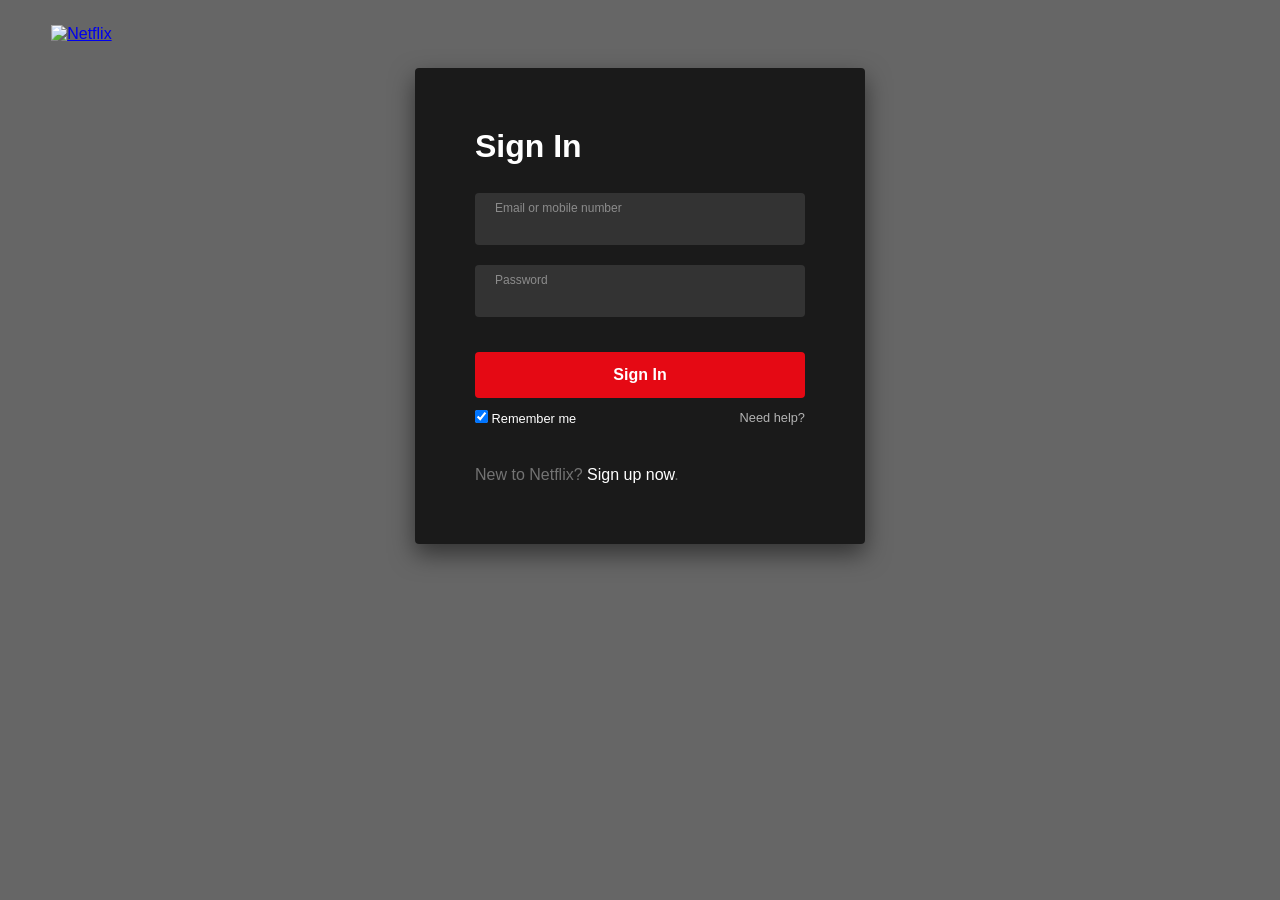
==== signin.html @ d0b5bb9f "Feat: Completed dynamic Netflix portal with flat DB backend" ====
<!DOCTYPE html>
<html lang="en">
<head>
    <meta charset="UTF-8">
    <meta name="viewport" content="width=device-width, initial-scale=1.0">
    <title>Netflix - Sign In</title>
    <link rel="stylesheet" href="style.css">
</head>
<body class="auth-body">
    <div class="auth-header">
        <a href="index.html">
            <img src="https://upload.wikimedia.org/wikipedia/commons/0/08/Netflix_2015_logo.svg" alt="Netflix" class="logo">
        </a>
    </div>

    <div class="auth-card">
        <h2>Sign In</h2>
        <form id="loginForm">
            <div class="input-group">
                <input type="text" id="loginEmail" required>
                <label>Email or mobile number</label>
                <span class="error-msg" id="emailError"></span>
            </div>
            <div class="input-group">
                <input type="password" id="loginPassword" required>
                <label>Password</label>
                <span class="error-msg" id="passwordError"></span>
            </div>
            <button type="submit" class="btn-auth-submit">Sign In</button>
            
            <div class="auth-help">
                <div>
                    <input type="checkbox" id="rememberMe" checked>
                    <label for="rememberMe" class="remember-label">Remember me</label>
                </div>
                <a href="#">Need help?</a>
            </div>
        </form>

        <div class="auth-switch">
            <p>New to Netflix? <a href="signup.html">Sign up now</a>.</p>
        </div>
    </div>
    <script src="script.js"></script>
</body>
</html>
---- style.css ----
/* ==========================================================================
   1. RESET & BASE CONFIGURATION
   ========================================================================== */
   * {
    margin: 0;
    padding: 0;
    box-sizing: border-box;
    font-family: 'Helvetica Neue', Helvetica, Arial, sans-serif;
}

body {
    background-color: #141414;
    color: #ffffff;
    overflow-x: hidden;
}

/* ==========================================================================
   2. INDEX / LANDING PAGE STYLES
   ========================================================================== */
.hero {
    background: linear-gradient(to bottom, rgba(0,0,0,0.8) 0%, rgba(0,0,0,0.2) 60%, rgba(0,0,0,0.95) 100%), 
                url('https://images.unsplash.com/photo-1574267432553-4b4628081c31?q=80&w=1600'); 
    background-size: cover;
    background-position: center;
    height: 95vh;
    position: relative;
    display: flex;
    flex-direction: column;
}

.navbar {
    display: flex;
    justify-content: space-between;
    align-items: center;
    padding: 25px 6%;
    z-index: 10;
}

.logo {
    height: 42px;
}

.nav-buttons {
    display: flex;
    align-items: center;
    gap: 15px;
}

.lang-btn {
    background: rgba(0, 0, 0, 0.6);
    color: #fff;
    border: 1px solid rgba(255,255,255,0.3);
    padding: 6px 15px;
    border-radius: 4px;
    font-size: 0.9rem;
}

.btn-signin {
    background-color: #E50914;
    color: #fff;
    text-decoration: none;
    padding: 7px 17px;
    font-size: 0.9rem;
    font-weight: 600;
    border-radius: 4px;
    transition: background 0.2s;
}

.btn-signin:hover { 
    background-color: #c40812; 
}

.hero-content {
    margin: auto;
    text-align: center;
    max-width: 800px;
    padding: 0 20px;
    z-index: 5;
    text-shadow: 0px 4px 10px rgba(0,0,0,0.9);
}

.hero-content h1 {
    font-size: 3.2rem;
    font-weight: 900;
    margin-bottom: 15px;
    line-height: 1.1;
}

.hero-content .subtitle { 
    font-size: 1.5rem; 
    margin-bottom: 25px; 
}

.hero-content .email-text { 
    font-size: 1.2rem; 
    margin-bottom: 20px; 
}

.email-form { 
    display: flex; 
    justify-content: center; 
    gap: 8px; 
}

.email-form input {
    width: 450px;
    padding: 18px;
    background: rgba(15, 15, 15, 0.7);
    border: 1px solid rgba(255, 255, 255, 0.3);
    color: #fff;
    font-size: 1rem;
    border-radius: 4px;
}

.email-form input:focus { 
    border-color: #E50914; 
    outline: none; 
}

.email-form button {
    background-color: #E50914;
    color: #fff;
    border: none;
    padding: 0 25px;
    font-size: 1.4rem;
    font-weight: 600;
    border-radius: 4px;
    cursor: pointer;
    display: flex;
    align-items: center;
    gap: 8px;
}

.section-divider {
    border: none;
    height: 8px;
    background-color: #232323;
}

/* FAQ Accordion Section */
.faq-section { 
    padding: 70px 6%; 
    max-width: 850px; 
    margin: 0 auto; 
}

.faq-section h2 { 
    text-align: center; 
    font-size: 2.5rem; 
    margin-bottom: 35px; 
}

.faq-item { 
    background-color: #2d2d2d; 
    margin-bottom: 8px; 
}

.faq-question {
    width: 100%; 
    background: none; 
    border: none; 
    color: #fff;
    text-align: left; 
    padding: 24px; 
    font-size: 1.4rem;
    display: flex; 
    justify-content: space-between; 
    align-items: center; 
    cursor: pointer;
}

.faq-question:hover { 
    background-color: #414141; 
}

.faq-answer { 
    max-height: 0; 
    overflow: hidden; 
    transition: max-height 0.25s cubic-bezier(0.5, 0, 0.1, 1); 
    background-color: #2d2d2d; 
}

.faq-answer p { 
    padding: 0 24px 24px 24px; 
    font-size: 1.15rem; 
    color: #bfbfbf; 
    line-height: 1.5; 
}

.faq-item.active .faq-answer { 
    max-height: 300px; 
}

.faq-item.active i { 
    transform: rotate(45deg); 
}

/* ==========================================================================
   3. AUTH PAGES STYLING (SIGN-IN & SIGN-UP INPUT FIXES)
   ========================================================================== */
.auth-body {
    background: linear-gradient(rgba(0, 0, 0, 0.6), rgba(0, 0, 0, 0.6)), 
                url('https://images.unsplash.com/photo-1574267432553-4b4628081c31?q=80&w=1600') no-repeat center center/cover;
    min-height: 100vh;
    display: flex;
    flex-direction: column;
}

.auth-header { 
    padding: 25px 4%; 
}

.auth-card {
    background-color: rgba(0, 0, 0, 0.75);
    padding: 60px;
    width: 100%;
    max-width: 450px;
    margin: 0 auto 100px auto;
    border-radius: 4px;
    box-shadow: 0 10px 25px rgba(0,0,0,0.5);
}

.auth-card h2 { 
    font-size: 2rem; 
    font-weight: 700; 
    margin-bottom: 28px; 
}

/* Overlap Fixed Input Architecture */
.input-group {
    position: relative;
    margin-bottom: 20px;
}

.input-group input {
    width: 100%;
    padding: 24px 20px 8px 20px; /* Label ke liye spacing lock kar di hai */
    background: #333333;
    border: none;
    border-bottom: 2px solid transparent;
    border-radius: 4px;
    color: #fff;
    font-size: 1rem;
    outline: none;
}

.input-group input:focus {
    background: #454545;
    border-bottom-color: #e87c03;
}

/* Label Position Engineering - autofill par text mix nahi hoga */
.input-group label {
    position: absolute;
    left: 20px;
    top: 8px; 
    color: #8c8c8c;
    font-size: 0.75rem;
    pointer-events: none;
    transition: 0.15s ease all;
}

.btn-auth-submit {
    width: 100%; 
    padding: 14px; 
    background-color: #E50914; 
    color: #fff;
    font-size: 1rem; 
    font-weight: 600; 
    border: none; 
    border-radius: 4px;
    margin-top: 15px; 
    cursor: pointer; 
    transition: background 0.2s;
}

.btn-auth-submit:hover { 
    background-color: #c40812; 
}

.auth-help { 
    display: flex; 
    justify-content: space-between; 
    margin-top: 12px; 
    font-size: 0.8rem; 
}

.auth-help a { 
    color: #b3b3b3; 
    text-decoration: none; 
}

.remember-container { 
    display: flex; 
    align-items: center; 
    gap: 6px; 
    color: #b3b3b3;
}

.auth-switch { 
    margin-top: 40px; 
    color: #737373; 
    font-size: 1rem; 
}

.auth-switch a { 
    color: #fff; 
    text-decoration: none; 
}

.auth-switch a:hover { 
    text-decoration: underline; 
}

.error-msg { 
    color: #e87c03; 
    font-size: 0.75rem; 
    display: block; 
    margin-top: 4px; 
}

/* ==========================================================================
   4. BROWSE / MULTI-DASHBOARD LAYOUT STYLES
   ========================================================================== */
.browse-nav {
    position: fixed;
    top: 0; 
    width: 100%; 
    display: flex; 
    justify-content: space-between;
    align-items: center; 
    padding: 15px 4%; 
    z-index: 100;
    background: linear-gradient(to bottom, rgba(0,0,0,0.8) 0%, transparent 100%);
    transition: background-color 0.4s ease;
}

.browse-nav.nav-black { 
    background-color: #141414; 
}

.nav-left, .nav-right { 
    display: flex; 
    align-items: center; 
    gap: 20px; 
}

.nav-links { 
    display: flex; 
    list-style: none; 
    gap: 18px; 
    margin-left: 10px; 
}

.nav-links a { 
    color: #e5e5e5; 
    text-decoration: none; 
    font-size: 0.85rem; 
    transition: color 0.3s; 
}

.nav-links a:hover, 
.nav-links .active a { 
    color: #ffffff; 
    font-weight: 500; 
}

.nav-icon { 
    font-size: 1.1rem; 
    cursor: pointer; 
}

.avatar { 
    width: 32px; 
    border-radius: 4px; 
    cursor: pointer; 
}

.btn-logout-hub {
    background: rgba(229, 9, 20, 0.2);
    color: #E50914;
    border: 1px solid #E50914;
    padding: 6px 14px;
    font-size: 0.8rem;
    font-weight: 600;
    border-radius: 4px;
    text-decoration: none;
    transition: all 0.3s ease;
}

.btn-logout-hub:hover {
    background: #E50914;
    color: #fff;
    box-shadow: 0 0 12px rgba(229, 9, 20, 0.6);
}

/* Billboard Banner */
.billboard {
    height: 85vh;
    background: linear-gradient(to right, rgba(20,20,20,0.9) 20%, rgba(20,20,20,0.2) 60%, transparent 100%),
                url('https://images.unsplash.com/photo-1574267432553-4b4628081c31?q=80&w=1600');
    background-size: cover;
    background-position: center 20%;
    position: relative; 
    display: flex; 
    align-items: center; 
    padding-left: 4%;
}

.billboard-content { 
    max-width: 45%; 
    z-index: 10; 
}

.movie-title { 
    font-size: 4rem; 
    font-weight: 900; 
    letter-spacing: 2px; 
    margin-bottom: 15px; 
    text-transform: uppercase;
}

.movie-desc { 
    font-size: 1.1rem; 
    line-height: 1.4; 
    color: #fff; 
    margin-bottom: 20px; 
}

.billboard-buttons { 
    display: flex; 
    gap: 10px; 
}

.btn-play, .btn-info {
    border: none; 
    padding: 10px 24px; 
    font-size: 1.05rem; 
    font-weight: 600;
    border-radius: 4px; 
    cursor: pointer; 
    display: flex; 
    align-items: center; 
    gap: 8px;
}

.btn-play { background-color: #ffffff; color: #000; }
.btn-info { background-color: rgba(109, 109, 110, 0.7); color: #fff; }

.billboard-overlay { 
    position: absolute; 
    bottom: 0; 
    left: 0; 
    width: 100%; 
    height: 100px; 
    background: linear-gradient(to top, #141414, transparent); 
}

/* Movie Layout Control */
.rows-container { 
    position: relative; 
    z-index: 20; 
    padding-left: 4%; 
    padding-bottom: 50px; 
    margin-top: -40px; 
}

.movie-row { 
    margin-bottom: 35px; 
}

.movie-row h2 { 
    font-size: 1.4rem; 
    font-weight: 600; 
    color: #e5e5e5; 
    margin-bottom: 12px; 
}

.row-posters { 
    display: flex; 
    gap: 8px; 
    overflow-x: auto; 
    padding: 10px 0; 
}

.row-posters::-webkit-scrollbar { 
    display: none; 
}

.browse-card {
    min-width: 240px; 
    height: 140px; 
    border-radius: 4px; 
    overflow: hidden;
    position: relative; 
    cursor: pointer; 
    transition: transform 0.4s cubic-bezier(0.165, 0.84, 0.44, 1);
}

.browse-card img { 
    width: 100%; 
    height: 100%; 
    object-fit: cover; 
}

.browse-card:hover { 
    transform: scale(1.1); 
    z-index: 30; 
    box-shadow: 0 8px 20px rgba(0,0,0,0.8); 
}

.c-overlay { 
    position: absolute; 
    top: 0; left: 0; 
    width: 100%; height: 100%; 
    background: rgba(0,0,0,0.4); 
    display: flex; 
    justify-content: center; 
    align-items: center; 
    opacity: 0; 
    transition: opacity 0.2s; 
}

.browse-card:hover .c-overlay { 
    opacity: 1; 
}

.c-overlay i { 
    font-size: 2rem; 
    color: #fff; 
}

/* Responsive Structural Fixes */
@media (max-width: 768px) {
    .hero-content h1 { font-size: 2.2rem; }
    .email-form { flex-direction: column; align-items: center; }
    .email-form input { width: 100%; }
    .auth-card { padding: 40px 20px; }
    .billboard-content { max-width: 80%; }
    .movie-title { font-size: 2.5rem; }
}
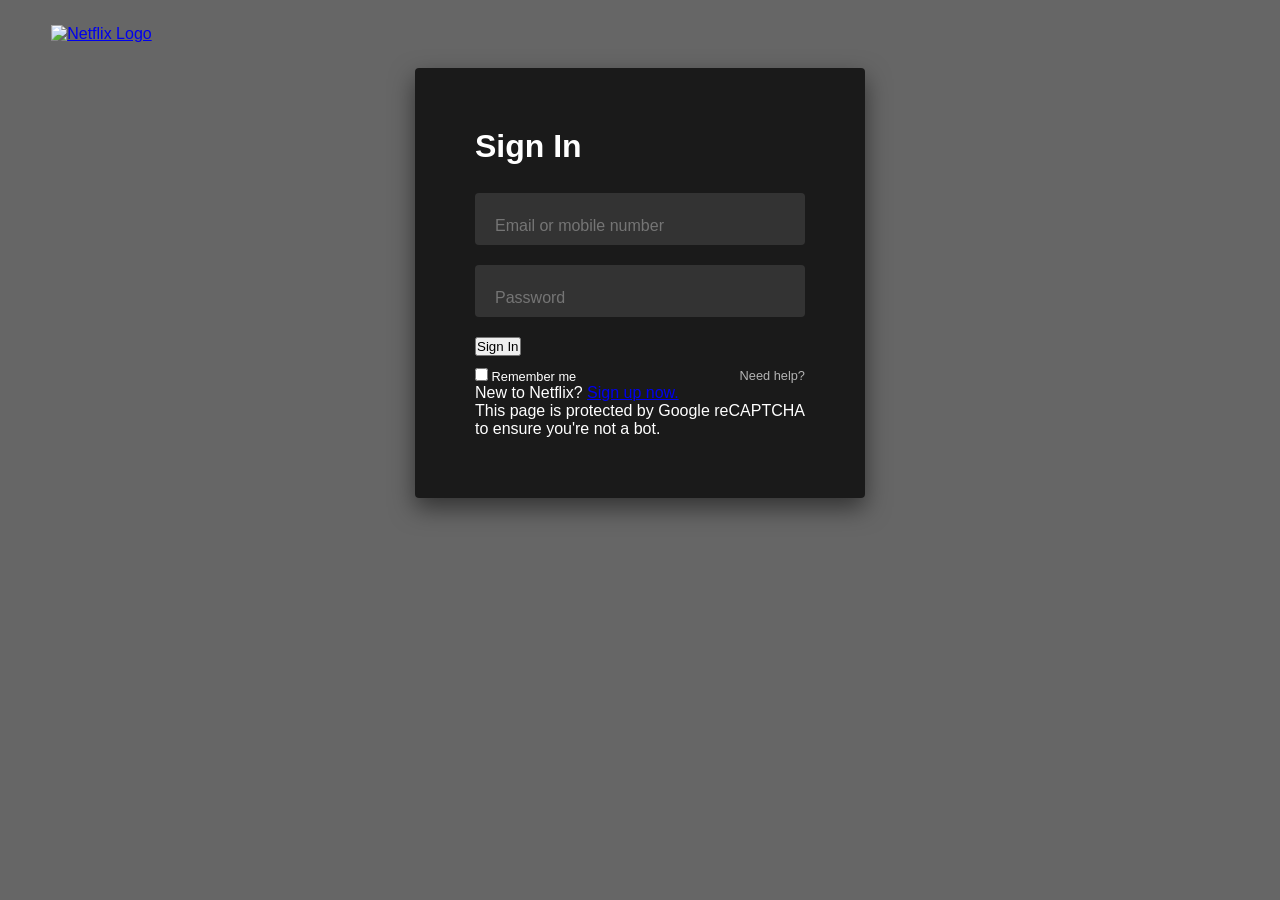
==== commit bcd3cde5: "Fix: Synced HTML Input IDs with Javascript production engine" ====
--- a/signin.html
+++ b/signin.html
@@ -3,44 +3,50 @@
 <head>
     <meta charset="UTF-8">
     <meta name="viewport" content="width=device-width, initial-scale=1.0">
-    <title>Netflix - Sign In</title>
+    <title>Netflix</title>
     <link rel="stylesheet" href="style.css">
 </head>
 <body class="auth-body">
+    
     <div class="auth-header">
         <a href="index.html">
-            <img src="https://upload.wikimedia.org/wikipedia/commons/0/08/Netflix_2015_logo.svg" alt="Netflix" class="logo">
+            <img src="https://upload.wikimedia.org/wikipedia/commons/0/08/Netflix_2015_logo.svg" class="logo" alt="Netflix Logo">
         </a>
     </div>
 
     <div class="auth-card">
         <h2>Sign In</h2>
-        <form id="loginForm">
+        
+        <form id="signinForm">
             <div class="input-group">
-                <input type="text" id="loginEmail" required>
-                <label>Email or mobile number</label>
-                <span class="error-msg" id="emailError"></span>
+                <input type="email" id="signinEmail" placeholder="Email or mobile number" required autocomplete="email">
             </div>
+            
             <div class="input-group">
-                <input type="password" id="loginPassword" required>
-                <label>Password</label>
-                <span class="error-msg" id="passwordError"></span>
+                <input type="password" id="signinPassword" placeholder="Password" required autocomplete="current-password">
             </div>
-            <button type="submit" class="btn-auth-submit">Sign In</button>
-            
-            <div class="auth-help">
-                <div>
-                    <input type="checkbox" id="rememberMe" checked>
-                    <label for="rememberMe" class="remember-label">Remember me</label>
-                </div>
-                <a href="#">Need help?</a>
-            </div>
+
+            <div id="signinMessage" class="status-message"></div>
+
+            <button type="submit" class="auth-btn">Sign In</button>
         </form>
 
-        <div class="auth-switch">
-            <p>New to Netflix? <a href="signup.html">Sign up now</a>.</p>
+        <div class="auth-help">
+            <div class="remember-me">
+                <input type="checkbox" id="rememberMe">
+                <label for="rememberMe">Remember me</label>
+            </div>
+            <a href="#">Need help?</a>
+        </div>
+
+        <div class="auth-footer-text">
+            <p>New to Netflix? <a href="signup.html">Sign up now.</a></p>
+            <p class="captcha-disclaimer">
+                This page is protected by Google reCAPTCHA to ensure you're not a bot.
+            </p>
         </div>
     </div>
+
     <script src="script.js"></script>
 </body>
 </html>
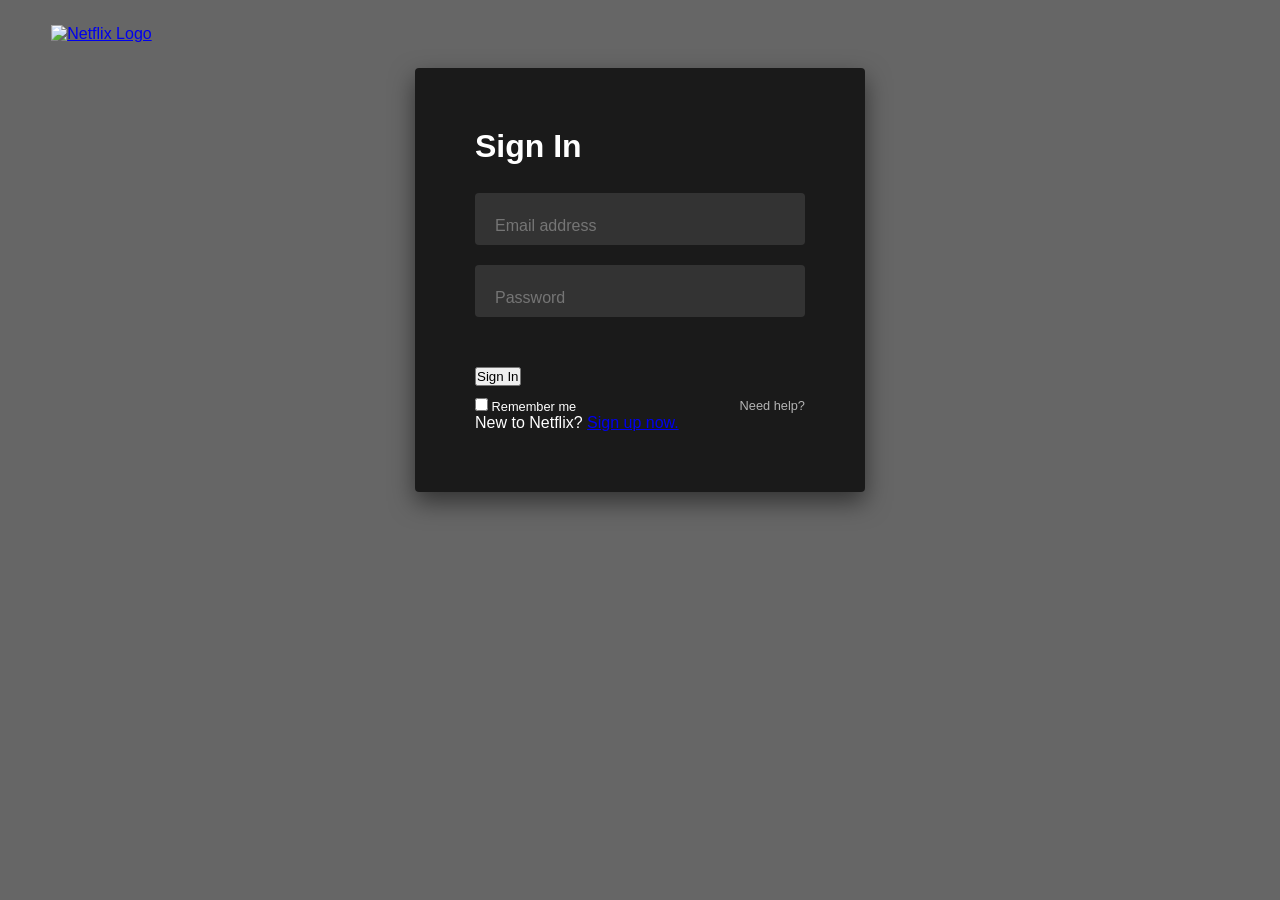
==== commit 2369f35f: "nteflix" ====
--- a/signin.html
+++ b/signin.html
@@ -3,8 +3,8 @@
 <head>
     <meta charset="UTF-8">
     <meta name="viewport" content="width=device-width, initial-scale=1.0">
-    <title>Netflix</title>
-    <link rel="stylesheet" href="style.css">
+    <title>Netflix - Sign In</title>
+    <link rel="stylesheet" href="./style.css">
 </head>
 <body class="auth-body">
     
@@ -19,14 +19,14 @@
         
         <form id="signinForm">
             <div class="input-group">
-                <input type="email" id="signinEmail" placeholder="Email or mobile number" required autocomplete="email">
+                <input type="email" id="signinEmail" placeholder="Email address" required autocomplete="email">
             </div>
             
             <div class="input-group">
                 <input type="password" id="signinPassword" placeholder="Password" required autocomplete="current-password">
             </div>
 
-            <div id="signinMessage" class="status-message"></div>
+            <div id="signinMessage" class="status-message" style="margin-top: 10px; font-weight: bold;"></div>
 
             <button type="submit" class="auth-btn">Sign In</button>
         </form>
@@ -41,12 +41,9 @@
 
         <div class="auth-footer-text">
             <p>New to Netflix? <a href="signup.html">Sign up now.</a></p>
-            <p class="captcha-disclaimer">
-                This page is protected by Google reCAPTCHA to ensure you're not a bot.
-            </p>
         </div>
     </div>
 
-    <script src="script.js"></script>
+    <script src="./script.js"></script>
 </body>
 </html>
--- a/style.css
+++ b/style.css
@@ -538,4 +538,13 @@
     .auth-card { padding: 40px 20px; }
     .billboard-content { max-width: 80%; }
     .movie-title { font-size: 2.5rem; }
+}
+
+/* Status Messages Styling for Live Feedback */
+.status-message {
+    margin: 12px 0;
+    font-size: 14px;
+    text-align: left;
+    min-height: 18px;
+    font-weight: 500;
 }
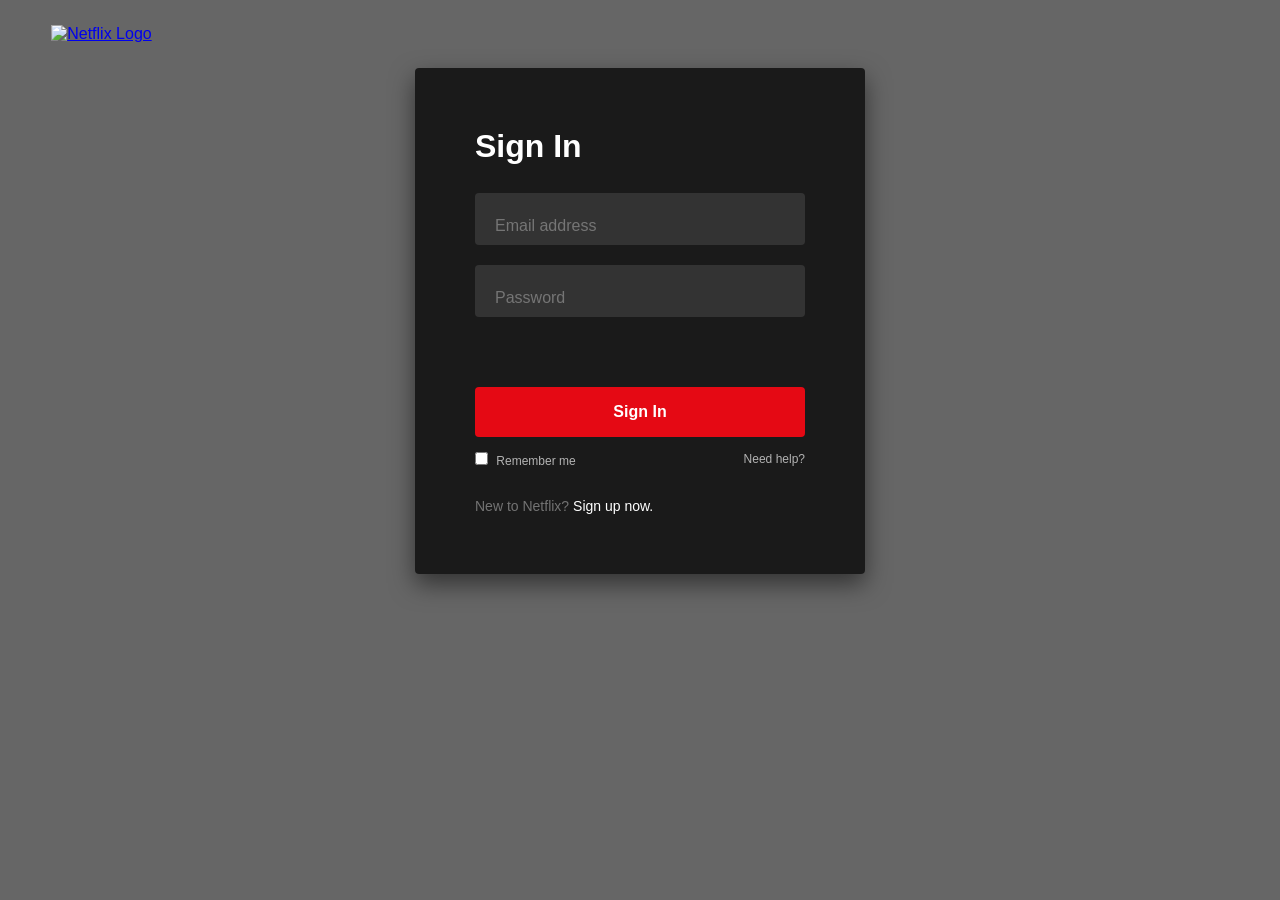
==== commit a821e6f8: "nteflix" ====
--- a/signin.html
+++ b/signin.html
@@ -4,7 +4,7 @@
     <meta charset="UTF-8">
     <meta name="viewport" content="width=device-width, initial-scale=1.0">
     <title>Netflix - Sign In</title>
-    <link rel="stylesheet" href="./style.css">
+    <link rel="stylesheet" href="style.css">
 </head>
 <body class="auth-body">
     
@@ -28,22 +28,22 @@
 
             <div id="signinMessage" class="status-message" style="margin-top: 10px; font-weight: bold;"></div>
 
-            <button type="submit" class="auth-btn">Sign In</button>
+            <button type="submit" class="auth-btn" style="width: 100%; padding: 16px; background-color: #e50914; color: white; border: none; font-size: 16px; font-weight: bold; border-radius: 4px; cursor: pointer; margin-top: 20px;">Sign In</button>
         </form>
 
-        <div class="auth-help">
+        <div class="auth-help" style="margin-top: 15px; display: flex; justify-content: space-between; font-size: 12px; color: #b3b3b3;">
             <div class="remember-me">
                 <input type="checkbox" id="rememberMe">
-                <label for="rememberMe">Remember me</label>
+                <label for="rememberMe" style="margin-left: 5px;">Remember me</label>
             </div>
-            <a href="#">Need help?</a>
+            <a href="#" style="color: #b3b3b3; text-decoration: none;">Need help?</a>
         </div>
 
-        <div class="auth-footer-text">
-            <p>New to Netflix? <a href="signup.html">Sign up now.</a></p>
+        <div class="auth-footer-text" style="margin-top: 30px; color: #737373; font-size: 14px;">
+            <p>New to Netflix? <a href="signup.html" style="color: white; text-decoration: none;">Sign up now.</a></p>
         </div>
     </div>
 
-    <script src="./script.js"></script>
+    <script src="script.js"></script>
 </body>
 </html>
